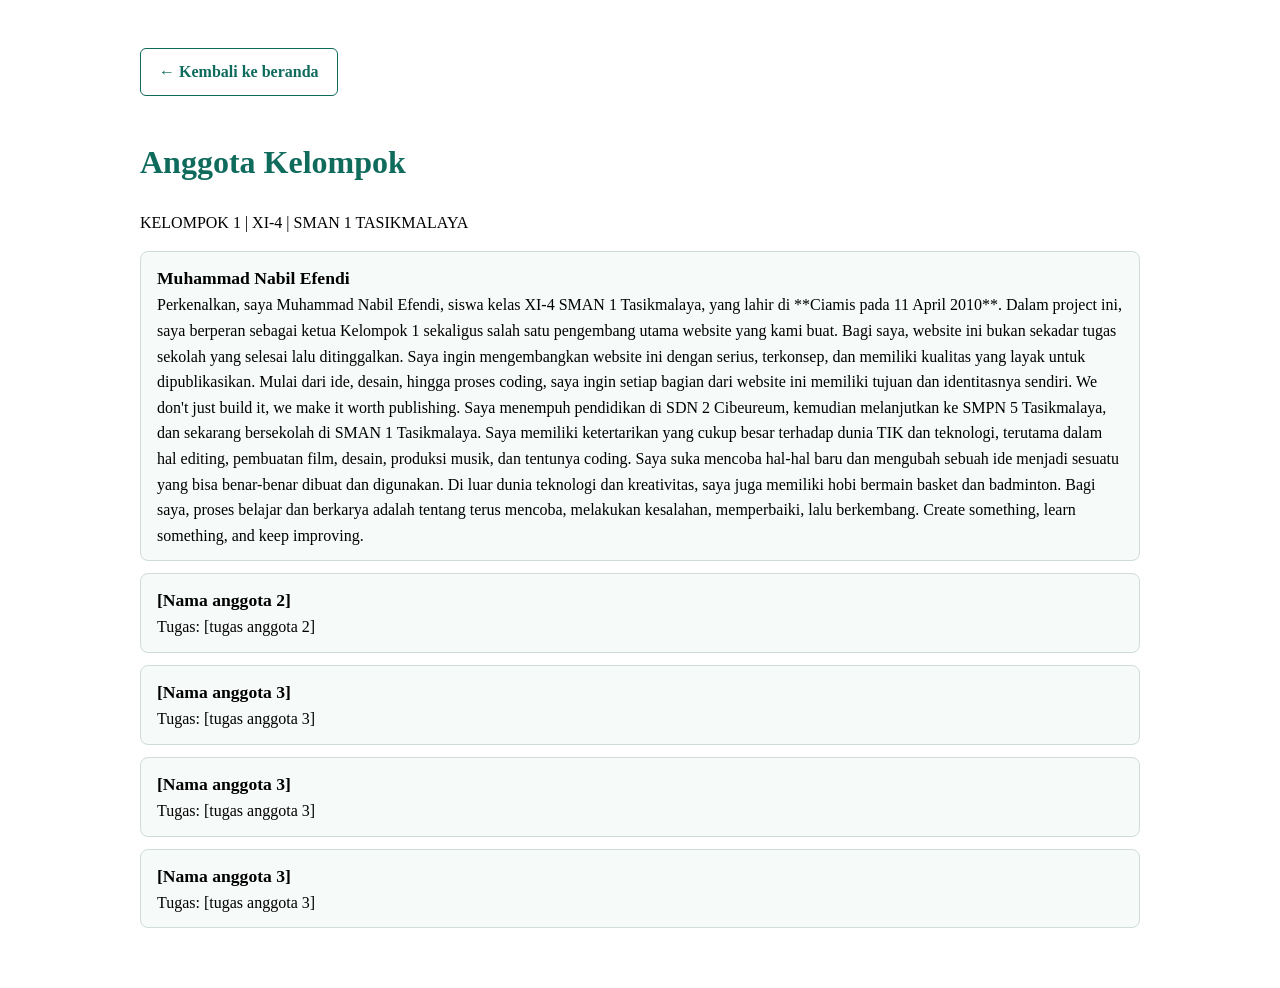
==== anggota.html @ 8e1ae4b0 "Update anggota.html" ====
<!DOCTYPE html>
<html lang="id">
<head>
  <meta charset="UTF-8">
  <meta name="viewport" content="width=device-width, initial-scale=1">
  <title>Anggota | NUMÉXA</title>
  <style>
    body { font-family: Georgia, serif; max-width: 640px; margin: 40px auto; padding: 0 16px; line-height: 1.6; }
    .anggota { border: 1px solid #ccc; border-radius: 8px; padding: 12px 16px; margin-bottom: 12px; }
    .anggota b { font-size: 1.1rem; }
    .navbar {
      display: flex;
      justify-content: space-between;
      align-items: center;
      flex-wrap: wrap;
      gap: 8px;
      padding-bottom: 12px;
      margin-bottom: 24px;
      border-bottom: 1px solid #ccc;
      text-align: left;
    }
    .navbar .merek { font-weight: bold; font-size: 1.2rem; text-decoration: none; color: #0f6b5c; }
    .navbar .menu { display: flex; gap: 8px; flex-wrap: wrap; }
    .navbar .menu a {
      padding: 8px 14px;
      border: 1px solid #0f6b5c;
      border-radius: 6px;
      color: #0f6b5c;
      text-decoration: none;
    }
    .navbar .menu a.aktif { background: #0f6b5c; color: white; }
  </style>
  <link rel="stylesheet" href="style.css">
</head>
<body>
  <a class="kembali" href="index.html">← Kembali ke beranda</a>
  <h1>Anggota Kelompok</h1>
  <p>KELOMPOK 1 | XI-4 | SMAN 1 TASIKMALAYA</p>

  <div class="anggota">
    <b>Muhammad Nabil Efendi</b><br>
    Perkenalkan, saya Muhammad Nabil Efendi, siswa kelas XI-4 SMAN 1 Tasikmalaya, 
    yang lahir di **Ciamis pada 11 April 2010**. Dalam project ini, saya berperan 
    sebagai ketua Kelompok 1 sekaligus salah satu pengembang utama website yang 
    kami buat. Bagi saya, website ini bukan sekadar tugas sekolah yang selesai lalu 
    ditinggalkan. Saya ingin mengembangkan website ini dengan serius, terkonsep, 
    dan memiliki kualitas yang layak untuk dipublikasikan. Mulai dari ide, desain, 
    hingga proses coding, saya ingin setiap bagian dari website ini memiliki tujuan 
    dan identitasnya sendiri. We don't just build it, we make it worth publishing.
    Saya menempuh pendidikan di SDN 2 Cibeureum, kemudian melanjutkan ke 
    SMPN 5 Tasikmalaya, dan sekarang bersekolah di SMAN 1 Tasikmalaya. Saya memiliki 
    ketertarikan yang cukup besar terhadap dunia TIK dan teknologi, terutama dalam hal 
    editing, pembuatan film, desain, produksi musik, dan tentunya coding. Saya suka 
    mencoba hal-hal baru dan mengubah sebuah ide menjadi sesuatu yang bisa benar-benar 
    dibuat dan digunakan. Di luar dunia teknologi dan kreativitas, saya juga memiliki 
    hobi bermain basket dan badminton. Bagi saya, proses belajar dan berkarya adalah 
    tentang terus mencoba, melakukan kesalahan, memperbaiki, lalu berkembang. 
    Create something, learn something, and keep improving.

  </div>
  <div class="anggota">
    <b>[Nama anggota 2]</b><br>
    Tugas: [tugas anggota 2]
  </div>
  <div class="anggota">
    <b>[Nama anggota 3]</b><br>
    Tugas: [tugas anggota 3]
  </div>
   <div class="anggota">
    <b>[Nama anggota 3]</b><br>
    Tugas: [tugas anggota 3]
  </div>
   <div class="anggota">
    <b>[Nama anggota 3]</b><br>
    Tugas: [tugas anggota 3]
  </div>
</body>
</html>
---- style.css ----
:root {
  --utama: #0f6b5c;
  --latar: #eef3f1;
  --kartu: #ffffff;
  --garis: #cfdcd8;
  --lembut: #e3efeb;
}

html { background: var(--latar); }

body {
  background: var(--kartu);
  margin: 24px auto;
  padding: 24px 20px;
  border-radius: 12px;
  box-shadow: 0 2px 12px rgba(0, 0, 0, 0.08);
}

h1, h2 { color: var(--utama); }

/* Navbar */
.navbar .menu a:hover { background: var(--lembut); }
.navbar .menu a.aktif:hover { background: var(--utama); }

/* Form */
input, select {
  border: 1px solid var(--garis);
  border-radius: 6px;
}
input:focus, select:focus, button:focus, a:focus {
  outline: 3px solid var(--utama);
  outline-offset: 1px;
}

/* Tombol */
button, .tombol { transition: opacity 0.2s; }
button:hover, .tombol:hover { opacity: 0.85; }

/* Tabel */
table { border-radius: 8px; overflow: hidden; }
th, td { border-color: var(--garis); }
th { background: var(--lembut); color: var(--utama); }
tbody tr:nth-child(even) { background: #f6faf8; }

/* Kartu anggota */
.anggota { background: #f6faf8; border-color: var(--garis); }

/* Layar HP */
@media (max-width: 480px) {
  body { margin: 0; border-radius: 0; box-shadow: none; }
  h1 { font-size: 1.8rem; }
}
/* Layar besar (laptop/desktop) */
@media (min-width: 900px) {
  html { background: var(--kartu); }
  body {
    max-width: 1000px;
    box-shadow: none;
    border-radius: 0;
    padding: 24px 40px;
  }
  .navbar .menu a { padding: 10px 18px; }
}
/* Layar sangat besar */
@media (min-width: 1300px) {
  body { max-width: 1100px; }
}
/* Tombol kembali */
.kembali {
  display: inline-block;
  margin-bottom: 20px;
  padding: 10px 18px;
  border: 1px solid var(--utama);
  border-radius: 6px;
  color: var(--utama);
  text-decoration: none;
  font-weight: bold;
  transition: background 0.2s, color 0.2s;
}
.kembali:hover {
  background: var(--utama);
  color: white;
}
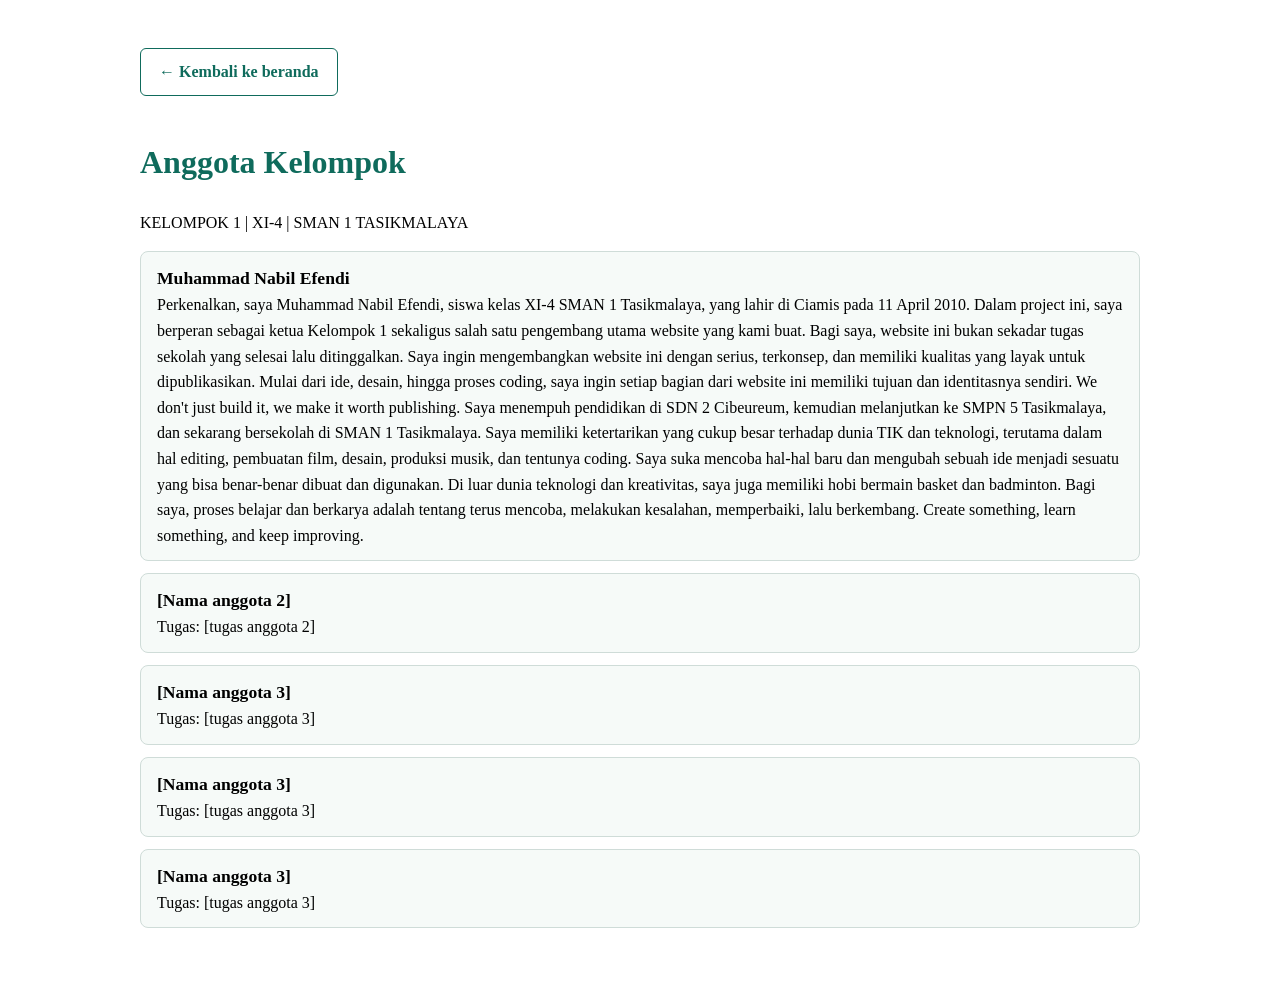
==== commit bfcefe65: "Update anggota.html" ====
--- a/anggota.html
+++ b/anggota.html
@@ -40,7 +40,7 @@
   <div class="anggota">
     <b>Muhammad Nabil Efendi</b><br>
     Perkenalkan, saya Muhammad Nabil Efendi, siswa kelas XI-4 SMAN 1 Tasikmalaya, 
-    yang lahir di **Ciamis pada 11 April 2010**. Dalam project ini, saya berperan 
+    yang lahir di Ciamis pada 11 April 2010. Dalam project ini, saya berperan 
     sebagai ketua Kelompok 1 sekaligus salah satu pengembang utama website yang 
     kami buat. Bagi saya, website ini bukan sekadar tugas sekolah yang selesai lalu 
     ditinggalkan. Saya ingin mengembangkan website ini dengan serius, terkonsep, 
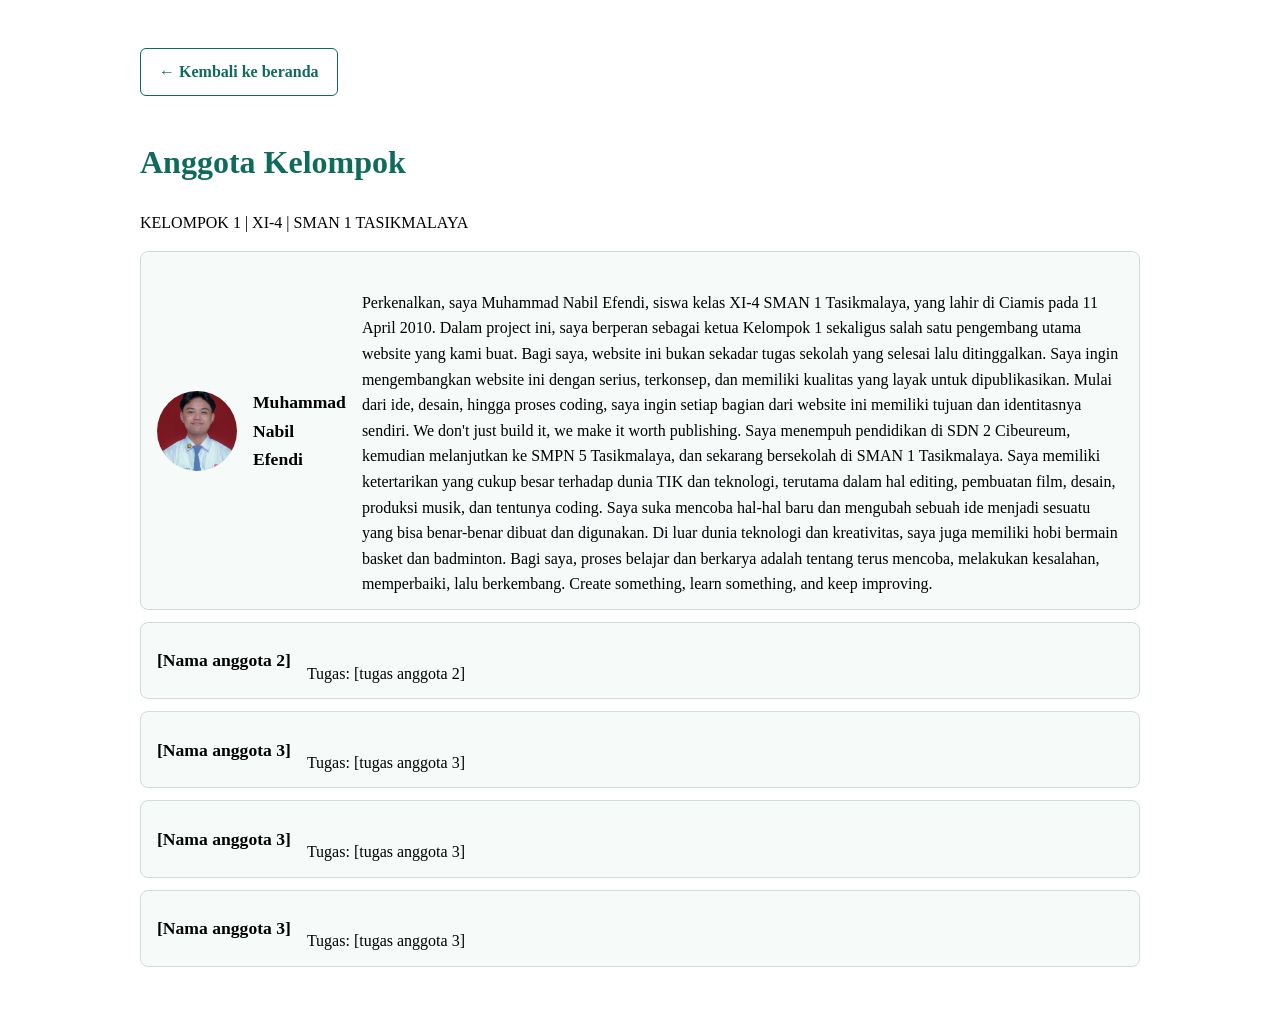
==== commit c18c1a91: "Update anggota.html" ====
--- a/anggota.html
+++ b/anggota.html
@@ -38,6 +38,7 @@
   <p>KELOMPOK 1 | XI-4 | SMAN 1 TASIKMALAYA</p>
 
   <div class="anggota">
+    <img class="foto" src="nabil.jpg" alt="Foto Nabil">
     <b>Muhammad Nabil Efendi</b><br>
     Perkenalkan, saya Muhammad Nabil Efendi, siswa kelas XI-4 SMAN 1 Tasikmalaya, 
     yang lahir di Ciamis pada 11 April 2010. Dalam project ini, saya berperan 
@@ -56,7 +57,6 @@
     hobi bermain basket dan badminton. Bagi saya, proses belajar dan berkarya adalah 
     tentang terus mencoba, melakukan kesalahan, memperbaiki, lalu berkembang. 
     Create something, learn something, and keep improving.
-
   </div>
   <div class="anggota">
     <b>[Nama anggota 2]</b><br>
--- a/style.css
+++ b/style.css
@@ -81,3 +81,12 @@
   background: var(--utama);
   color: white;
 }
+/* Kartu anggota dengan foto */
+.anggota { display: flex; align-items: center; gap: 16px; }
+.anggota .foto {
+  width: 80px;
+  height: 80px;
+  border-radius: 50%;
+  object-fit: cover;
+  flex-shrink: 0;
+}
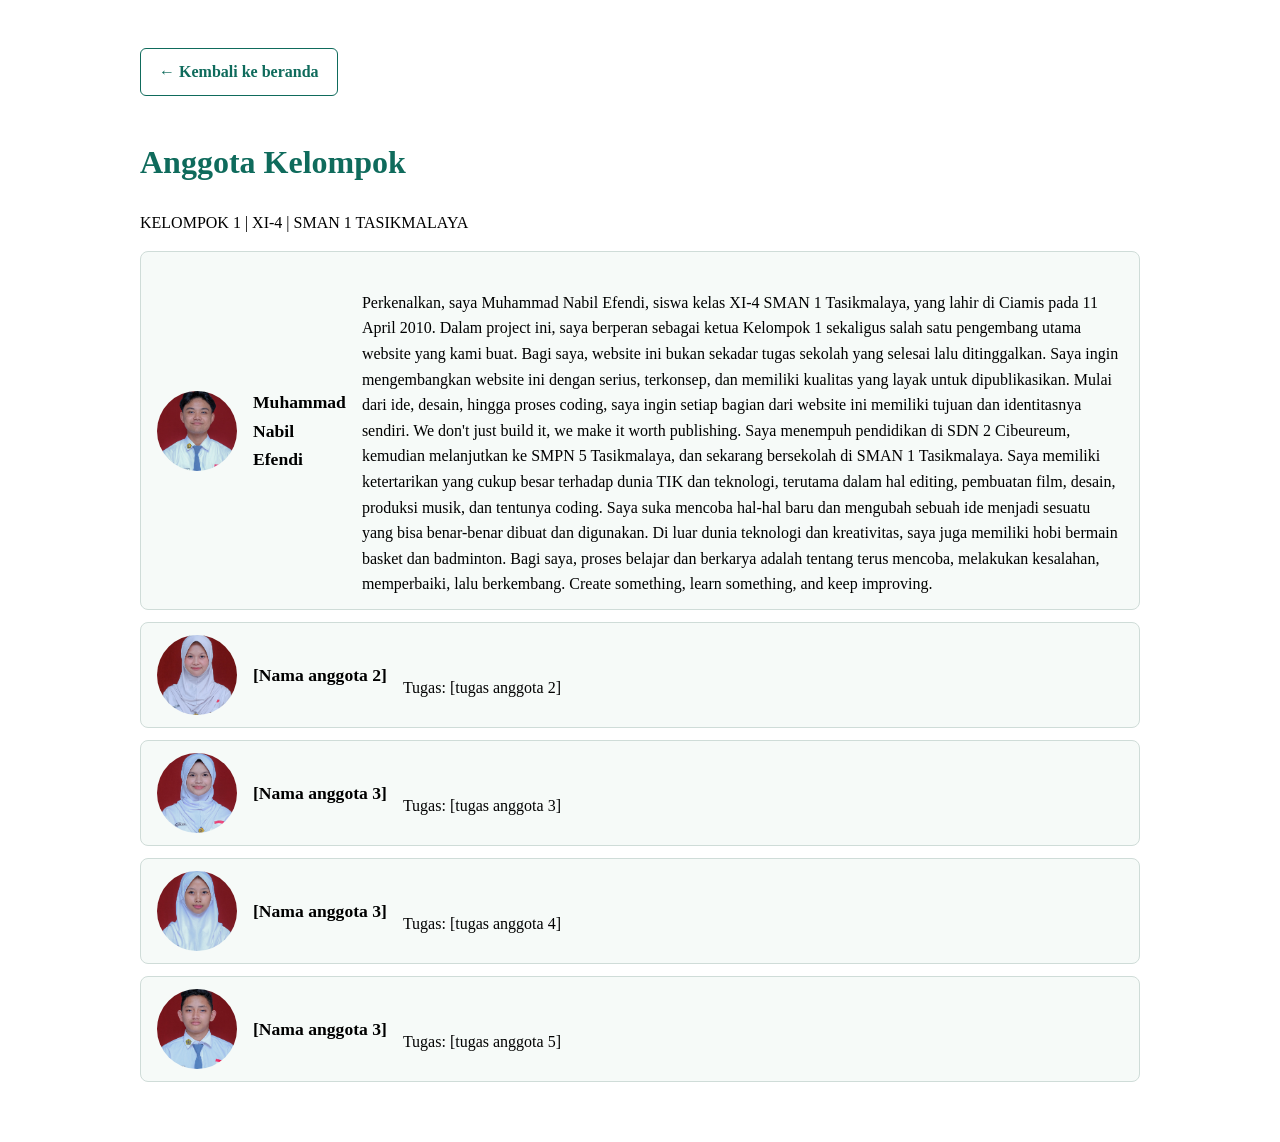
==== commit 2a833bd1: "Update anggota.html" ====
--- a/anggota.html
+++ b/anggota.html
@@ -59,20 +59,24 @@
     Create something, learn something, and keep improving.
   </div>
   <div class="anggota">
+    <img class="foto" src="cintaku.jpg" alt="Foto Cintaku">
     <b>[Nama anggota 2]</b><br>
     Tugas: [tugas anggota 2]
   </div>
   <div class="anggota">
+    <img class="foto" src="salwa.jpg" alt="Foto Salwa">
     <b>[Nama anggota 3]</b><br>
     Tugas: [tugas anggota 3]
   </div>
    <div class="anggota">
+     <img class="foto" src="wanda.jpg" alt="Foto Wanda">
     <b>[Nama anggota 3]</b><br>
-    Tugas: [tugas anggota 3]
+    Tugas: [tugas anggota 4]
   </div>
    <div class="anggota">
+     <img class="foto" src="bagas.jpg" alt="Foto Bagas">
     <b>[Nama anggota 3]</b><br>
-    Tugas: [tugas anggota 3]
+    Tugas: [tugas anggota 5]
   </div>
 </body>
 </html>
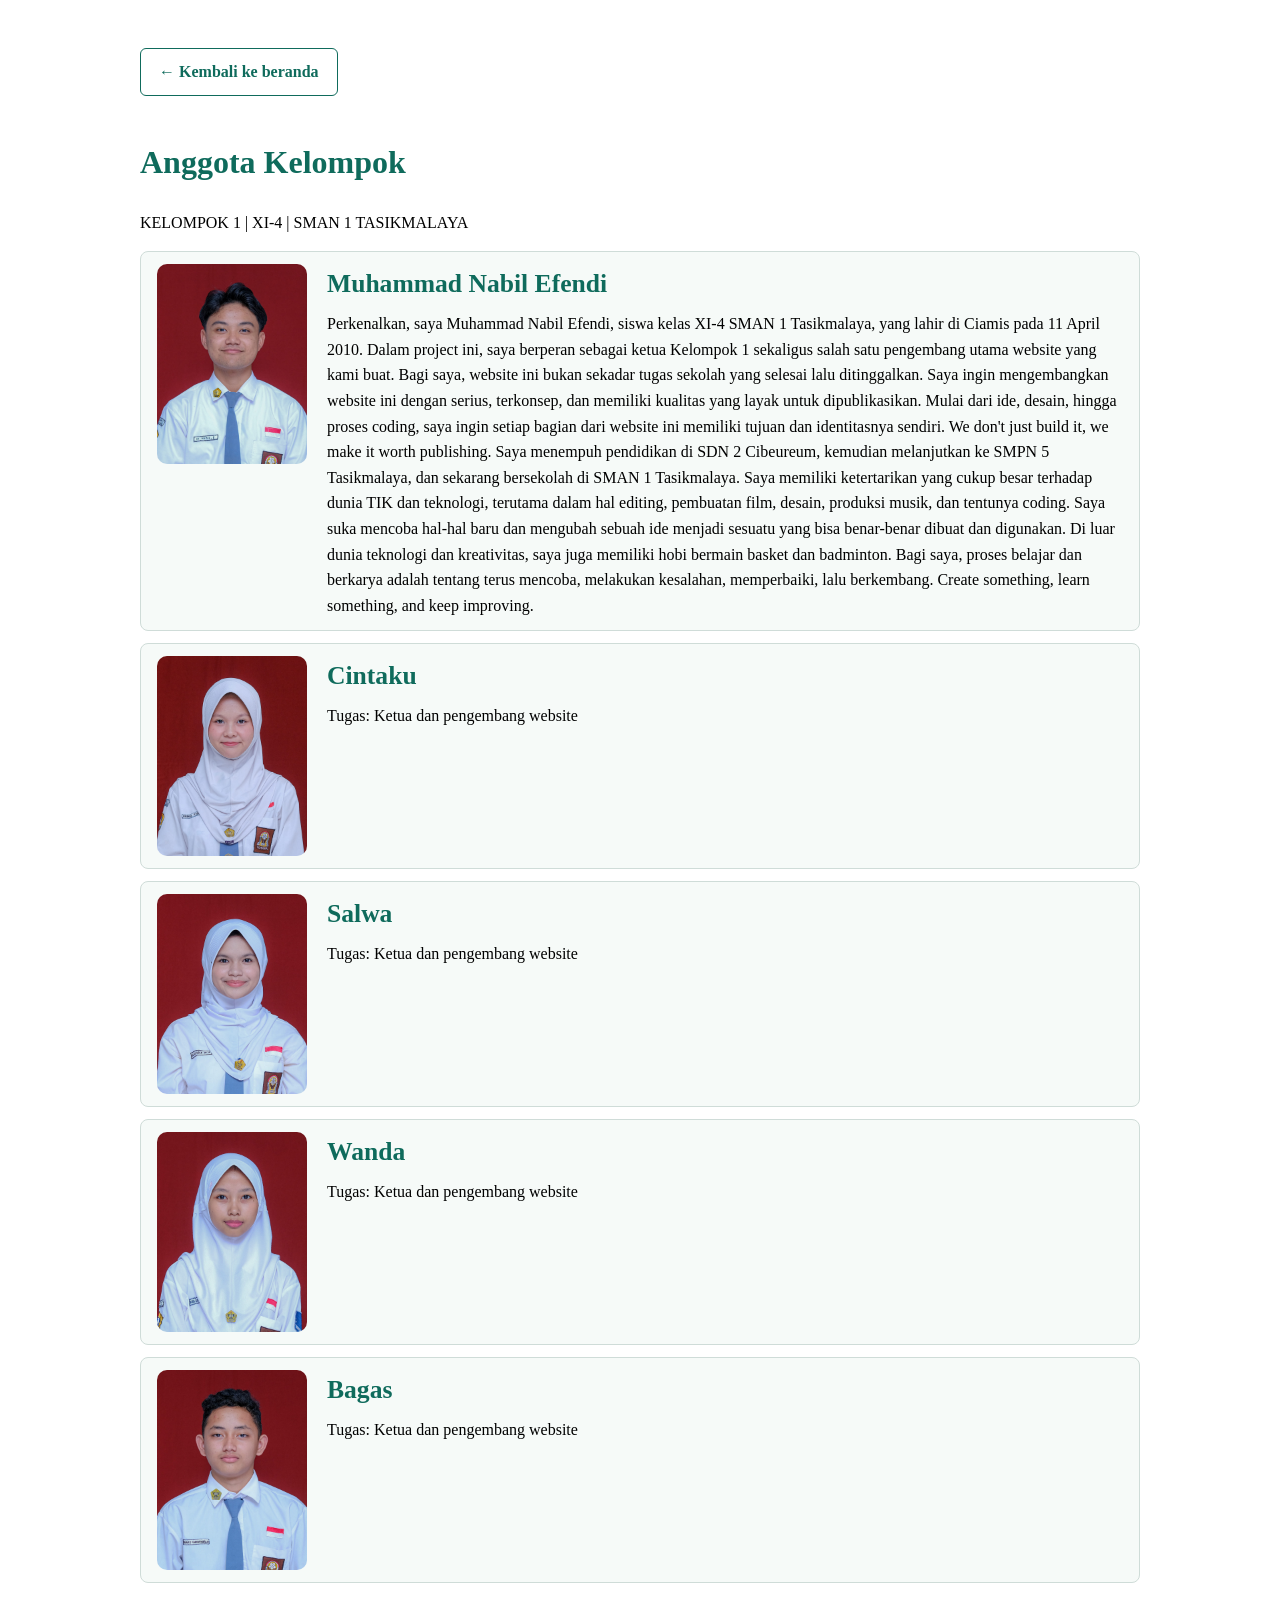
==== commit 221038d7: "Update anggota.html" ====
--- a/anggota.html
+++ b/anggota.html
@@ -37,9 +37,11 @@
   <h1>Anggota Kelompok</h1>
   <p>KELOMPOK 1 | XI-4 | SMAN 1 TASIKMALAYA</p>
 
-  <div class="anggota">
+    <div class="anggota">
     <img class="foto" src="nabil.jpg" alt="Foto Nabil">
-    <b>Muhammad Nabil Efendi</b><br>
+    <div class="info">
+      <h3 class="nama">Muhammad Nabil Efendi</h3>
+      <p class="tugas"> 
     Perkenalkan, saya Muhammad Nabil Efendi, siswa kelas XI-4 SMAN 1 Tasikmalaya, 
     yang lahir di Ciamis pada 11 April 2010. Dalam project ini, saya berperan 
     sebagai ketua Kelompok 1 sekaligus salah satu pengembang utama website yang 
@@ -56,27 +58,36 @@
     dibuat dan digunakan. Di luar dunia teknologi dan kreativitas, saya juga memiliki 
     hobi bermain basket dan badminton. Bagi saya, proses belajar dan berkarya adalah 
     tentang terus mencoba, melakukan kesalahan, memperbaiki, lalu berkembang. 
-    Create something, learn something, and keep improving.
+    Create something, learn something, and keep improving.</p>
+    </div>
   </div>
-  <div class="anggota">
+    <div class="anggota">
     <img class="foto" src="cintaku.jpg" alt="Foto Cintaku">
-    <b>[Nama anggota 2]</b><br>
-    Tugas: [tugas anggota 2]
+    <div class="info">
+      <h3 class="nama">Cintaku</h3>
+      <p class="tugas">Tugas: Ketua dan pengembang website</p>
+    </div>
   </div>
-  <div class="anggota">
+    <div class="anggota">
     <img class="foto" src="salwa.jpg" alt="Foto Salwa">
-    <b>[Nama anggota 3]</b><br>
-    Tugas: [tugas anggota 3]
+    <div class="info">
+      <h3 class="nama">Salwa</h3>
+      <p class="tugas">Tugas: Ketua dan pengembang website</p>
+    </div>
   </div>
-   <div class="anggota">
-     <img class="foto" src="wanda.jpg" alt="Foto Wanda">
-    <b>[Nama anggota 3]</b><br>
-    Tugas: [tugas anggota 4]
+     <div class="anggota">
+    <img class="foto" src="wanda.jpg" alt="Foto Wanda">
+    <div class="info">
+      <h3 class="nama">Wanda</h3>
+      <p class="tugas">Tugas: Ketua dan pengembang website</p>
+    </div>
   </div>
-   <div class="anggota">
-     <img class="foto" src="bagas.jpg" alt="Foto Bagas">
-    <b>[Nama anggota 3]</b><br>
-    Tugas: [tugas anggota 5]
+    <div class="anggota">
+    <img class="foto" src="bagas.jpg" alt="Foto Bagas">
+    <div class="info">
+      <h3 class="nama">Bagas</h3>
+      <p class="tugas">Tugas: Ketua dan pengembang website</p>
+    </div>
   </div>
 </body>
 </html>
--- a/style.css
+++ b/style.css
@@ -81,12 +81,27 @@
   background: var(--utama);
   color: white;
 }
-/* Kartu anggota dengan foto */
-.anggota { display: flex; align-items: center; gap: 16px; }
+/* Kartu anggota dengan foto (3:4) */
+.anggota {
+  display: flex;
+  align-items: flex-start;
+  gap: 20px;
+}
 .anggota .foto {
-  width: 80px;
-  height: 80px;
-  border-radius: 50%;
+  width: 150px;
+  aspect-ratio: 3 / 4;
   object-fit: cover;
+  border-radius: 10px;
   flex-shrink: 0;
 }
+.anggota .nama {
+  margin: 0 0 6px;
+  font-size: 1.6rem;
+  color: var(--utama);
+}
+.anggota .tugas { margin: 0; }
+
+@media (max-width: 480px) {
+  .anggota .foto { width: 105px; }
+  .anggota .nama { font-size: 1.3rem; }
+}
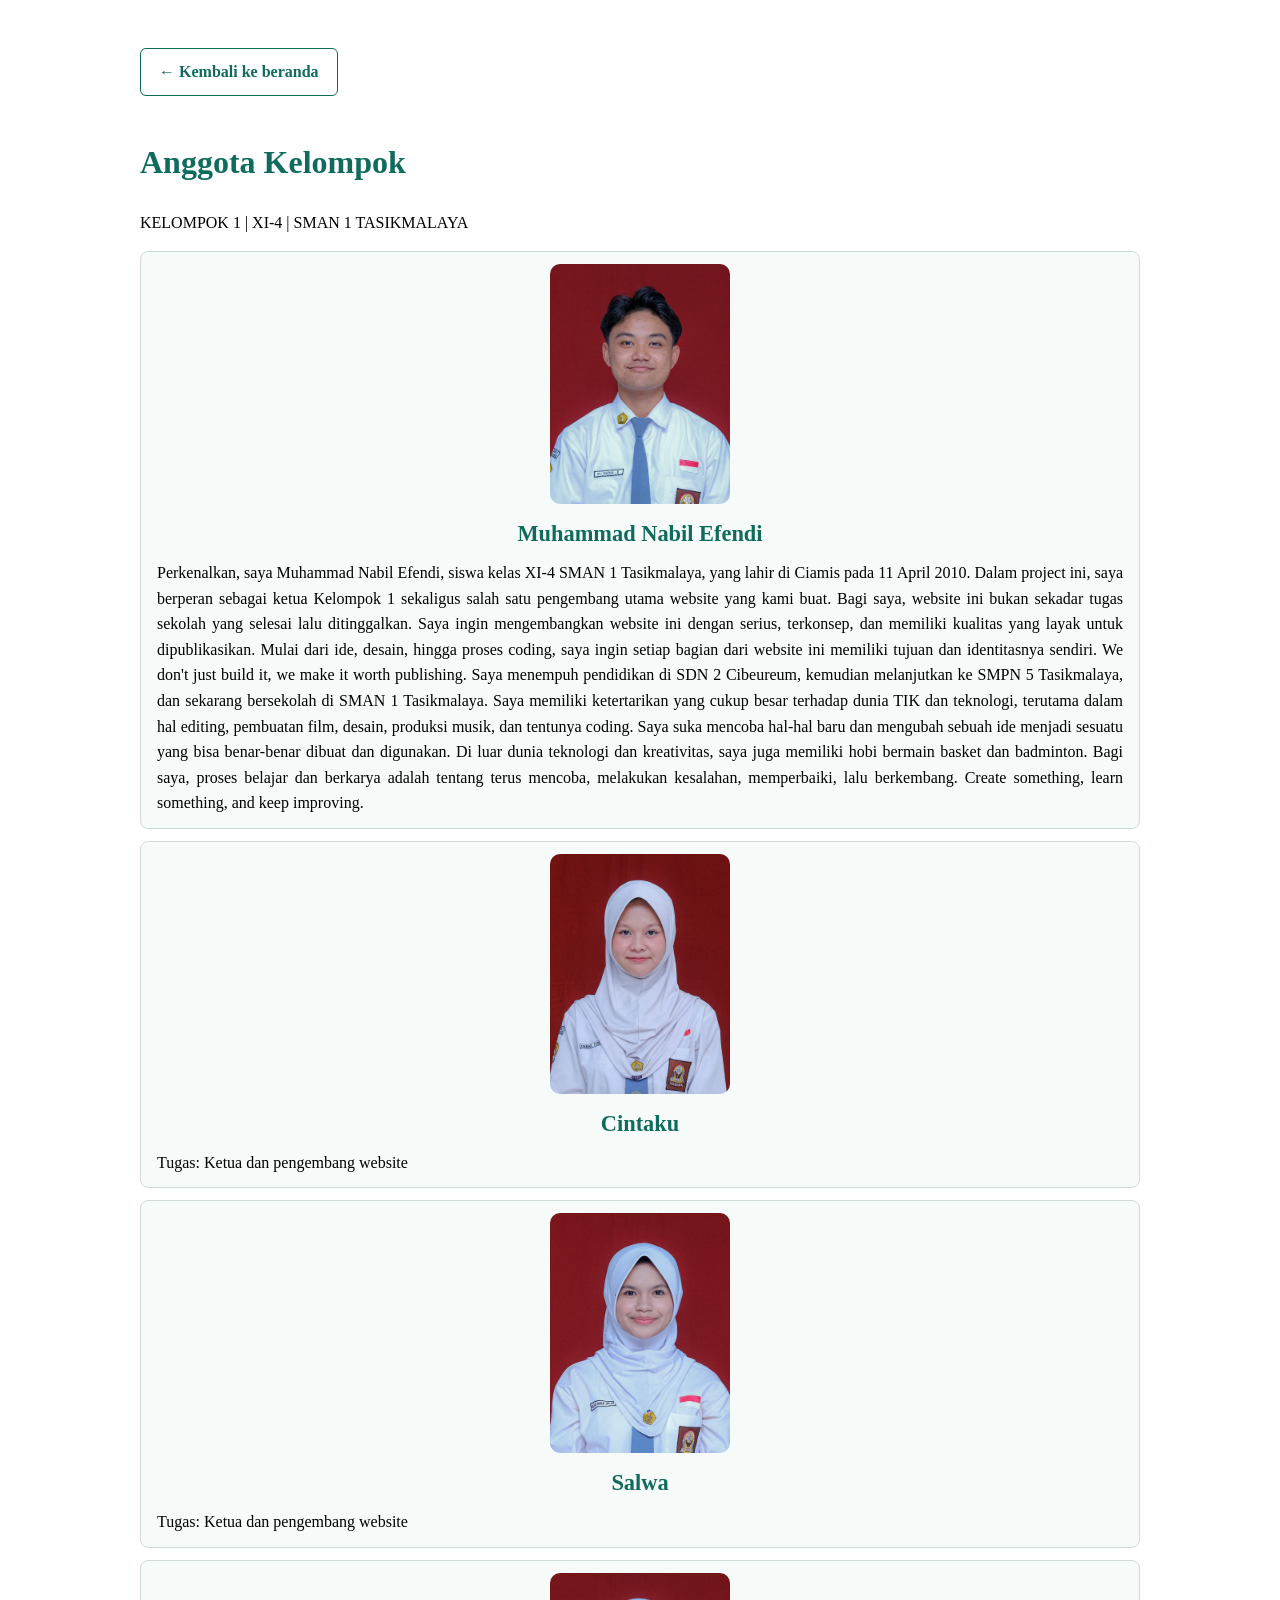
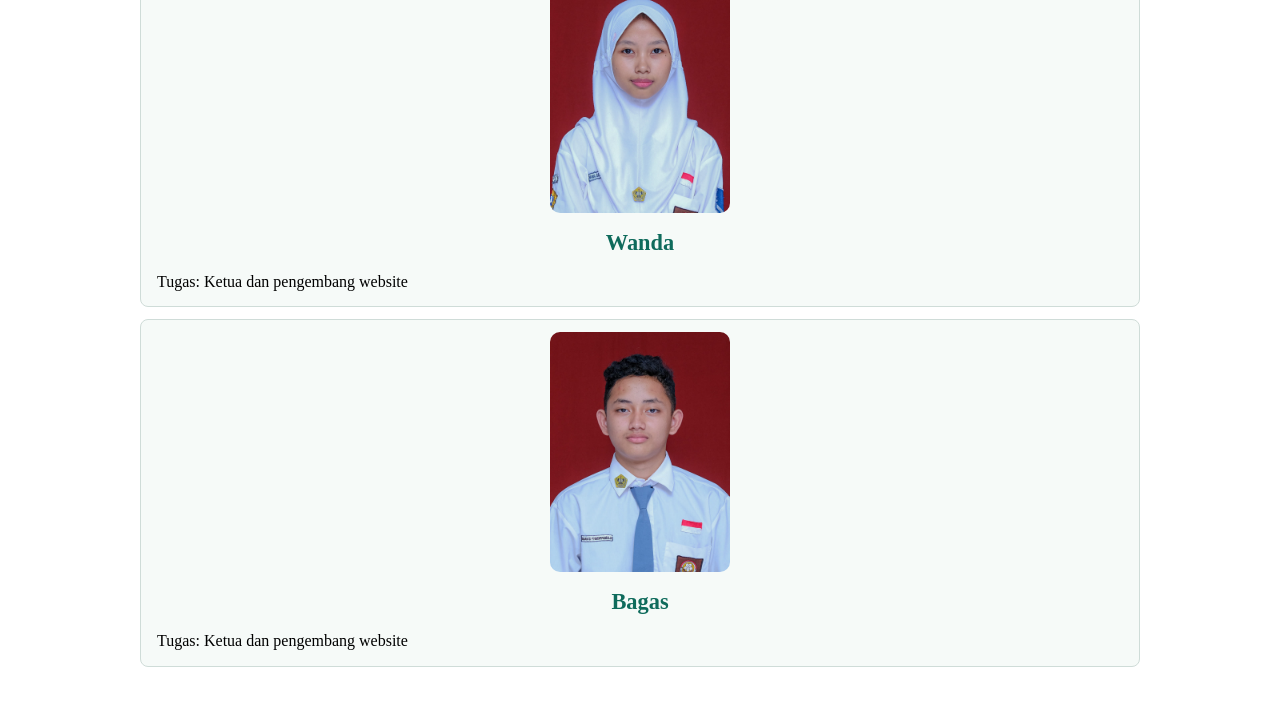
==== commit 1dac2694: "Add files via upload" ====
--- a/anggota.html
+++ b/anggota.html
@@ -31,6 +31,57 @@
     .navbar .menu a.aktif { background: #0f6b5c; color: white; }
   </style>
   <link rel="stylesheet" href="style.css">
+  <style>
+    /* Layout profil: foto di atas, nama dan penjelasan di bawahnya */
+    .anggota {
+      display: flex;
+      flex-direction: column;
+      align-items: center;
+      gap: 12px;
+    }
+
+    .anggota .foto {
+      display: block;
+      width: 180px;
+      max-width: 100%;
+      height: auto;
+      aspect-ratio: 3 / 4;
+      object-fit: cover;
+      border-radius: 10px;
+      flex-shrink: 0;
+    }
+
+    .anggota .info {
+      width: 100%;
+    }
+
+    .anggota .nama {
+      margin: 0 0 8px;
+      text-align: center;
+      font-size: 1.4rem;
+      color: var(--utama, #0f6b5c);
+    }
+
+    .anggota .tugas {
+      margin: 0;
+      text-align: justify;
+    }
+
+    @media (max-width: 480px) {
+      .anggota {
+        padding: 14px;
+        gap: 10px;
+      }
+
+      .anggota .foto {
+        width: 150px;
+      }
+
+      .anggota .nama {
+        font-size: 1.2rem;
+      }
+    }
+  </style>
 </head>
 <body>
   <a class="kembali" href="index.html">← Kembali ke beranda</a>
--- a/style.css
+++ b/style.css
@@ -88,7 +88,7 @@
   gap: 20px;
 }
 .anggota .foto {
-  width: 150px;
+  width: 300px;
   aspect-ratio: 3 / 4;
   object-fit: cover;
   border-radius: 10px;
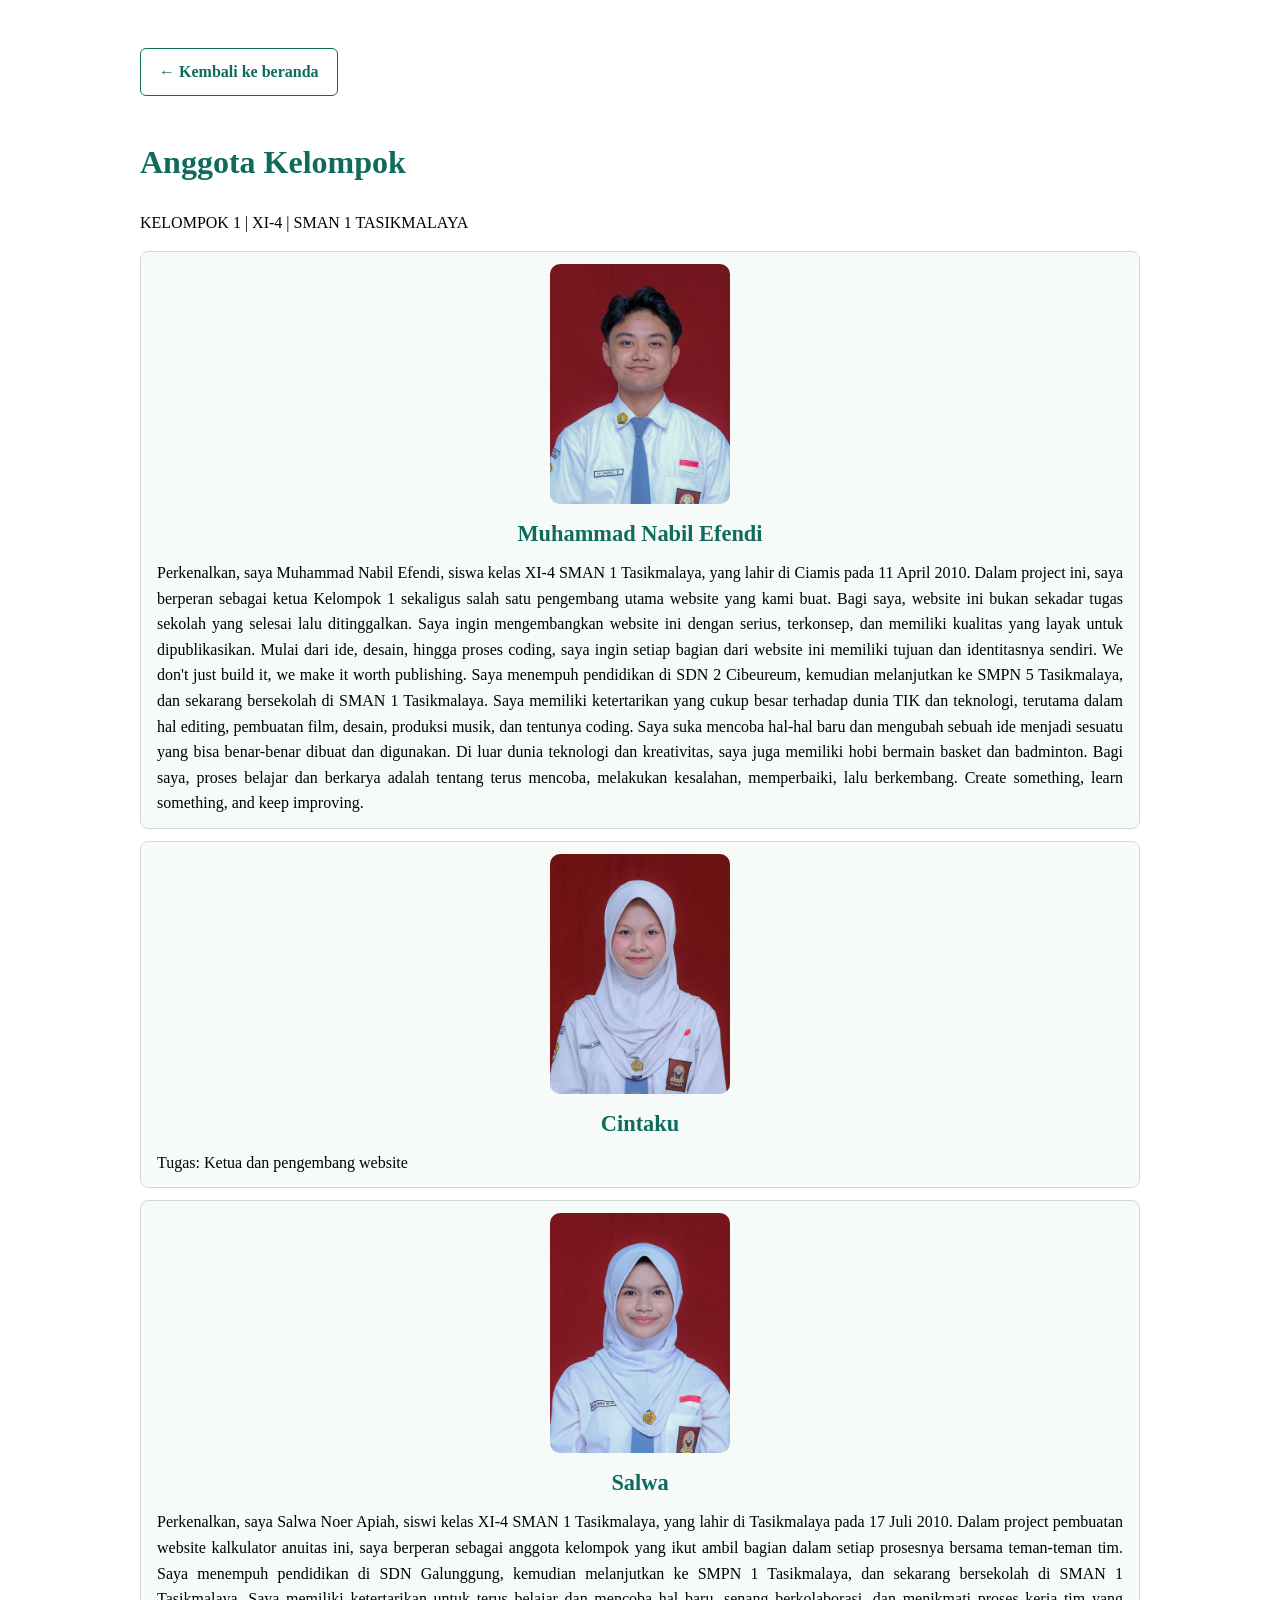
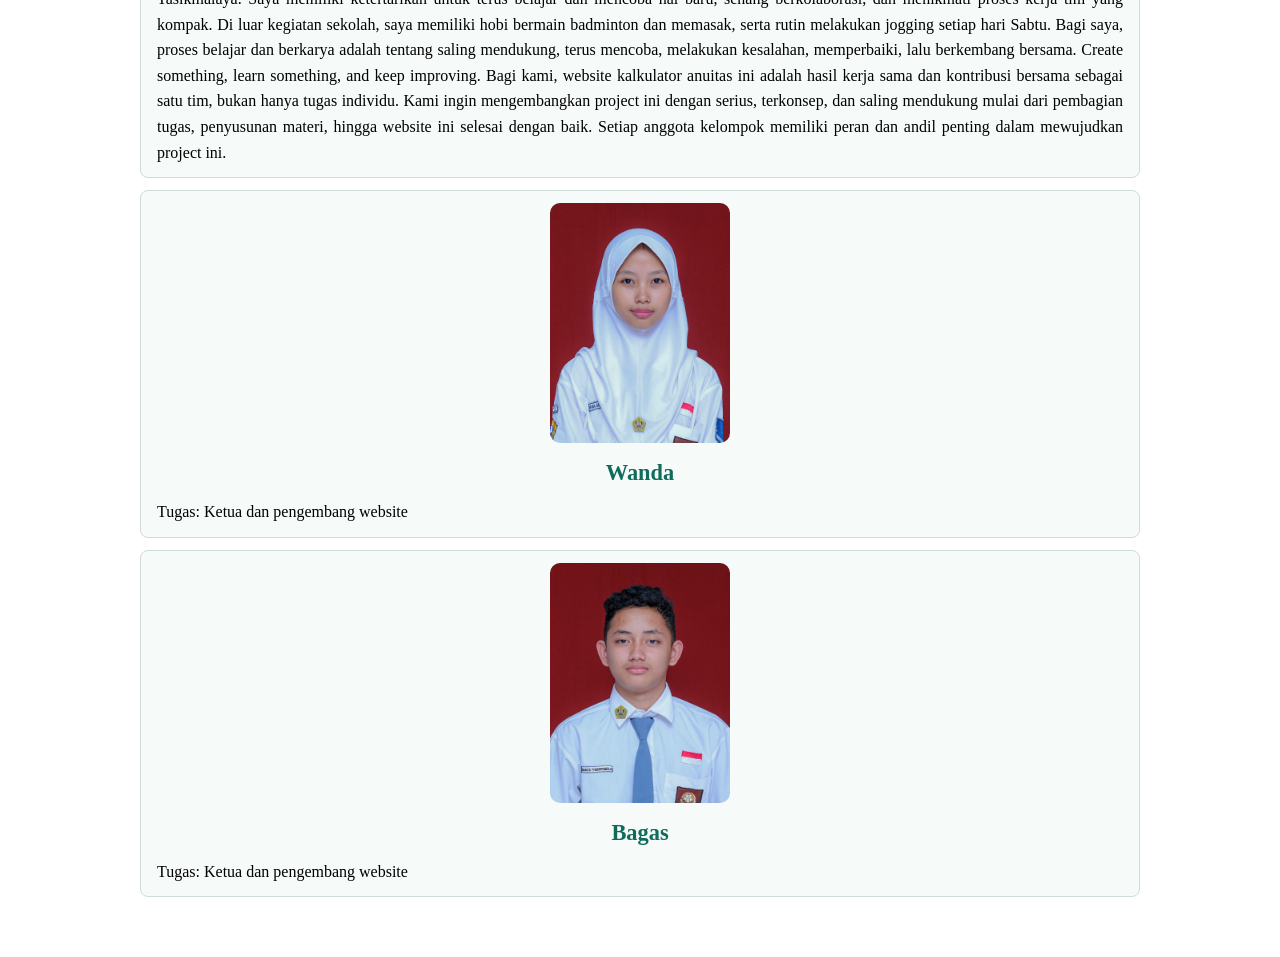
==== commit bc42ae2c: "Update anggota.html" ====
--- a/anggota.html
+++ b/anggota.html
@@ -123,7 +123,13 @@
     <img class="foto" src="salwa.jpg" alt="Foto Salwa">
     <div class="info">
       <h3 class="nama">Salwa</h3>
-      <p class="tugas">Tugas: Ketua dan pengembang website</p>
+      <p class="tugas">Perkenalkan, saya Salwa Noer Apiah, siswi kelas XI-4 SMAN 1 Tasikmalaya, yang lahir di Tasikmalaya pada 17 Juli 2010. Dalam project pembuatan website kalkulator anuitas ini, saya berperan sebagai anggota kelompok yang ikut ambil bagian dalam setiap prosesnya bersama teman-teman tim.
+
+Saya menempuh pendidikan di SDN Galunggung, kemudian melanjutkan ke SMPN 1 Tasikmalaya, dan sekarang bersekolah di SMAN 1 Tasikmalaya. Saya memiliki ketertarikan untuk terus belajar dan mencoba hal baru, senang berkolaborasi, dan menikmati proses kerja tim yang kompak. 
+
+Di luar kegiatan sekolah, saya memiliki hobi bermain badminton dan memasak, serta rutin melakukan jogging setiap hari Sabtu. Bagi saya, proses belajar dan berkarya adalah tentang saling mendukung, terus mencoba, melakukan kesalahan, memperbaiki, lalu berkembang bersama. Create something, learn something, and keep improving.
+
+Bagi kami, website kalkulator anuitas ini adalah hasil kerja sama dan kontribusi bersama sebagai satu tim, bukan hanya tugas individu. Kami ingin mengembangkan project ini dengan serius, terkonsep, dan saling mendukung mulai dari pembagian tugas, penyusunan materi, hingga website ini selesai dengan baik. Setiap anggota kelompok memiliki peran dan andil penting dalam mewujudkan project ini.</p>
     </div>
   </div>
      <div class="anggota">
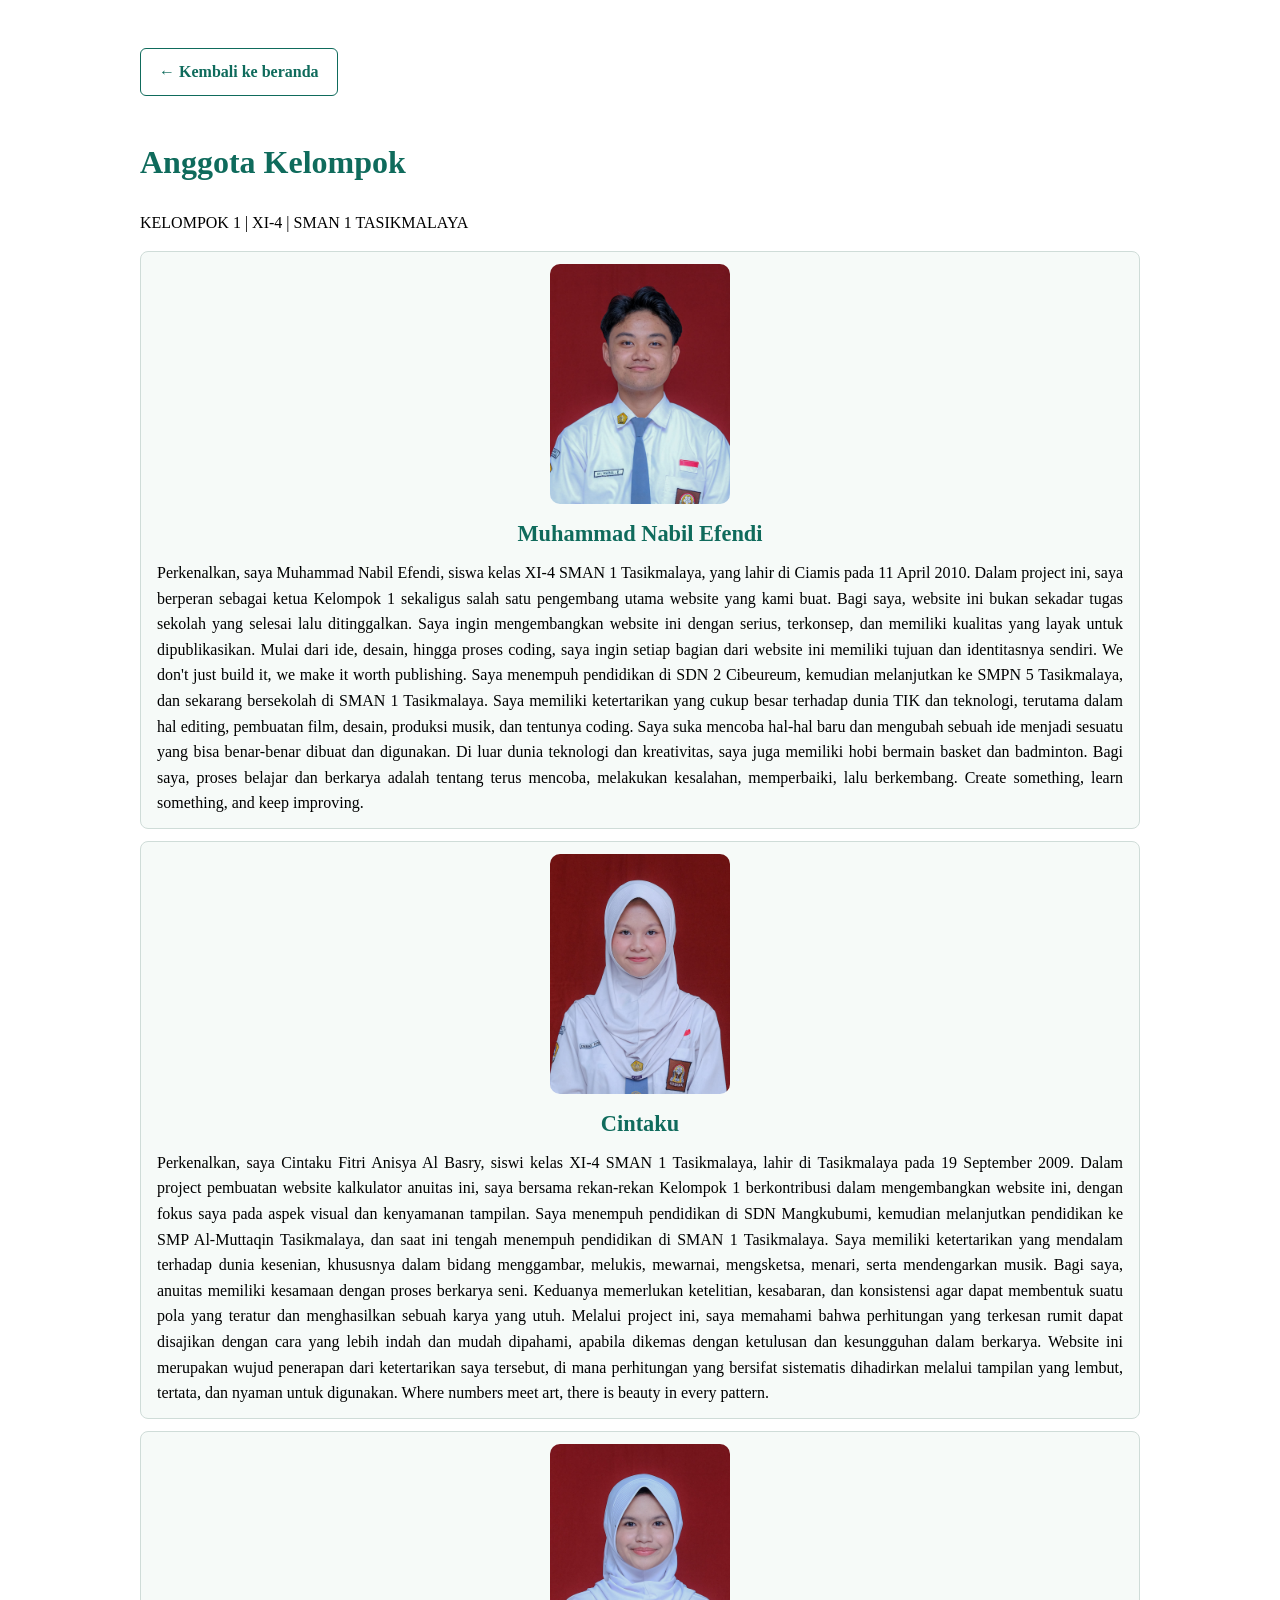
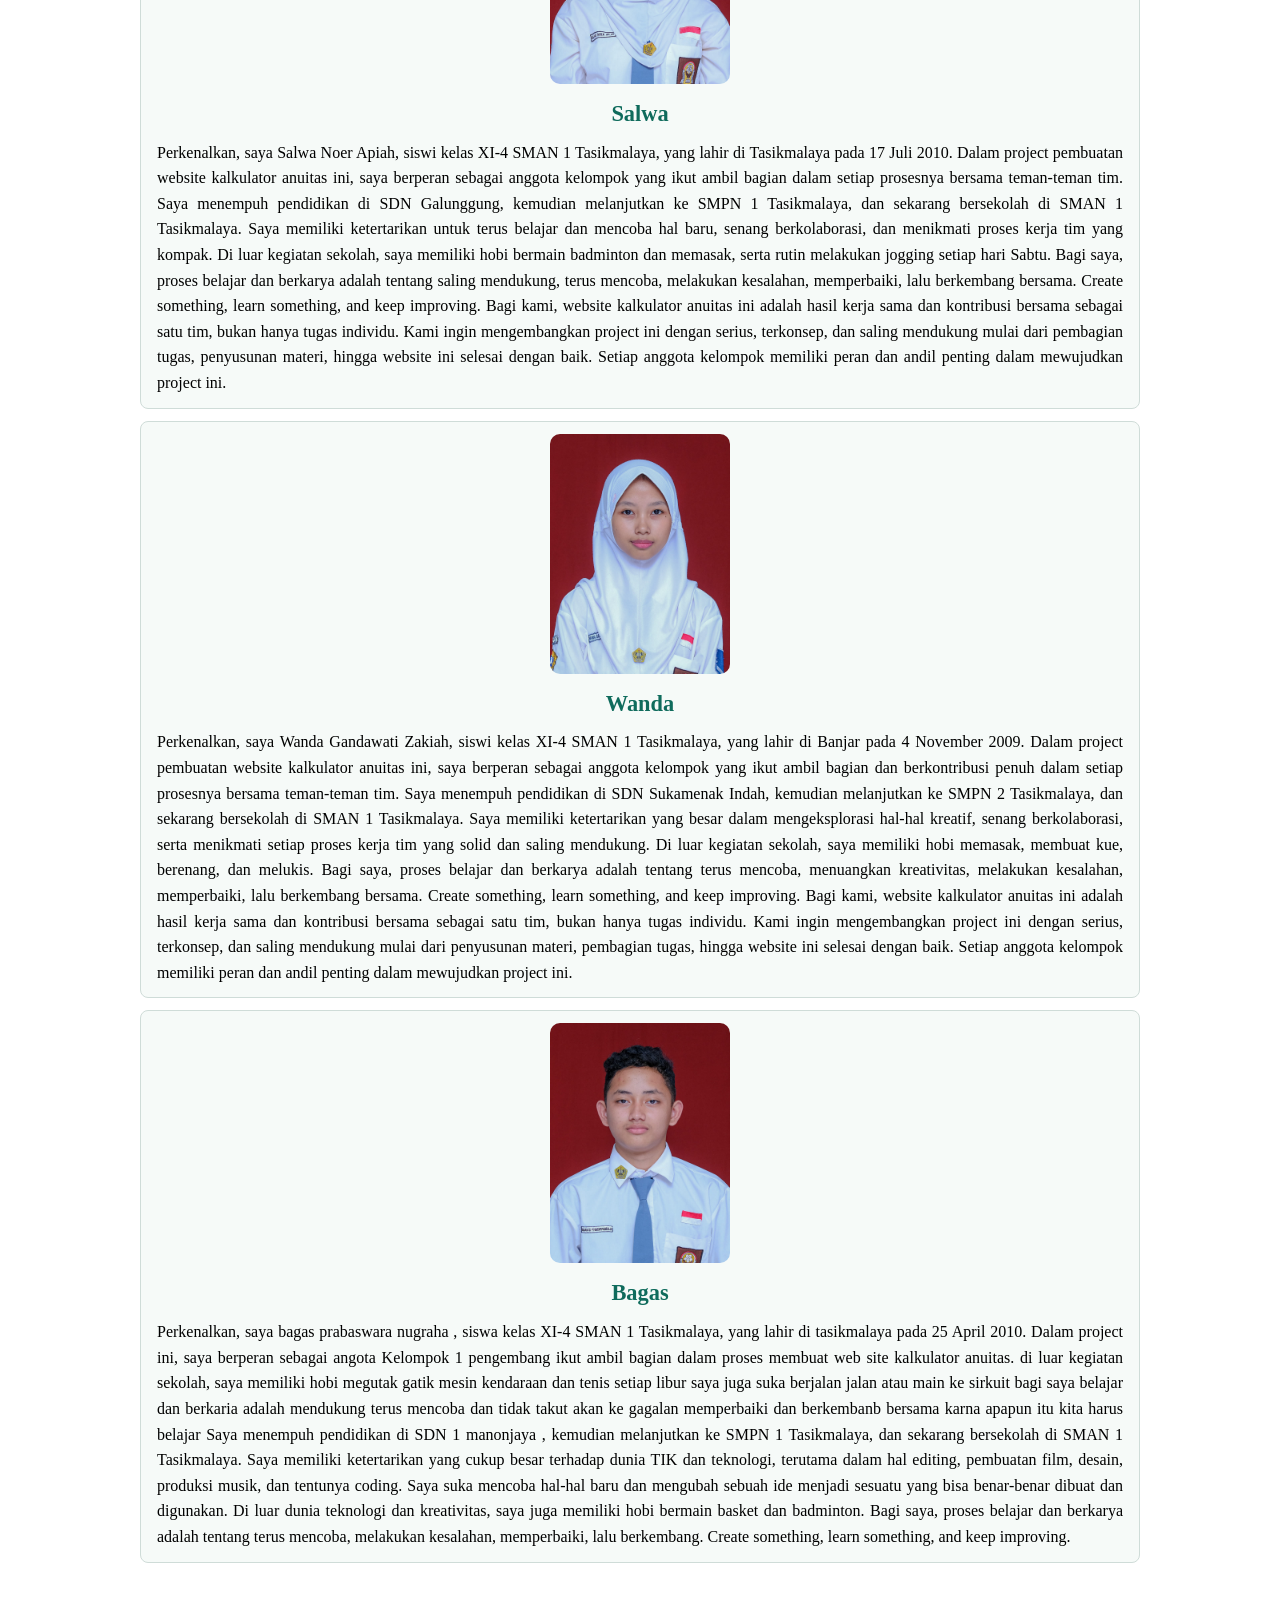
==== commit 249b5995: "Update anggota.html" ====
--- a/anggota.html
+++ b/anggota.html
@@ -116,7 +116,13 @@
     <img class="foto" src="cintaku.jpg" alt="Foto Cintaku">
     <div class="info">
       <h3 class="nama">Cintaku</h3>
-      <p class="tugas">Tugas: Ketua dan pengembang website</p>
+      <p class="tugas">Perkenalkan, saya Cintaku Fitri Anisya Al Basry, siswi kelas XI-4 SMAN 1 Tasikmalaya, lahir di Tasikmalaya pada 19 September 2009. Dalam project pembuatan website kalkulator anuitas ini, saya bersama rekan-rekan Kelompok 1 berkontribusi dalam mengembangkan website ini, dengan fokus saya pada aspek visual dan kenyamanan tampilan.
+
+Saya menempuh pendidikan di SDN Mangkubumi, kemudian melanjutkan pendidikan ke SMP Al-Muttaqin Tasikmalaya, dan saat ini tengah menempuh pendidikan di SMAN 1 Tasikmalaya. Saya memiliki ketertarikan yang mendalam terhadap dunia kesenian, khususnya dalam bidang menggambar, melukis, mewarnai, mengsketsa, menari, serta mendengarkan musik.
+
+Bagi saya, anuitas memiliki kesamaan dengan proses berkarya seni. Keduanya memerlukan ketelitian, kesabaran, dan konsistensi agar dapat membentuk suatu pola yang teratur dan menghasilkan sebuah karya yang utuh. Melalui project ini, saya memahami bahwa perhitungan yang terkesan rumit dapat disajikan dengan cara yang lebih indah dan mudah dipahami, apabila dikemas dengan ketulusan dan kesungguhan dalam berkarya.
+
+Website ini merupakan wujud penerapan dari ketertarikan saya tersebut, di mana perhitungan yang bersifat sistematis dihadirkan melalui tampilan yang lembut, tertata, dan nyaman untuk digunakan. Where numbers meet art, there is beauty in every pattern.</p>
     </div>
   </div>
     <div class="anggota">
@@ -136,14 +142,24 @@
     <img class="foto" src="wanda.jpg" alt="Foto Wanda">
     <div class="info">
       <h3 class="nama">Wanda</h3>
-      <p class="tugas">Tugas: Ketua dan pengembang website</p>
+      <p class="tugas">Perkenalkan, saya Wanda Gandawati Zakiah, siswi kelas XI-4 SMAN 1 Tasikmalaya, yang lahir di Banjar pada 4 November 2009. Dalam project pembuatan website kalkulator anuitas ini, saya berperan sebagai anggota kelompok yang ikut ambil bagian dan berkontribusi penuh dalam setiap prosesnya bersama teman-teman tim.
+Saya menempuh pendidikan di SDN Sukamenak Indah, kemudian melanjutkan ke SMPN 2 Tasikmalaya, dan sekarang bersekolah di SMAN 1 Tasikmalaya. Saya memiliki ketertarikan yang besar dalam mengeksplorasi hal-hal kreatif, senang berkolaborasi, serta menikmati setiap proses kerja tim yang solid dan saling mendukung.
+Di luar kegiatan sekolah, saya memiliki hobi memasak, membuat kue, berenang, dan melukis. Bagi saya, proses belajar dan berkarya adalah tentang terus mencoba, menuangkan kreativitas, melakukan kesalahan, memperbaiki, lalu berkembang bersama. Create something, learn something, and keep improving.
+Bagi kami, website kalkulator anuitas ini adalah hasil kerja sama dan kontribusi bersama sebagai satu tim, bukan hanya tugas individu. Kami ingin mengembangkan project ini dengan serius, terkonsep, dan saling mendukung mulai dari penyusunan materi, pembagian tugas, hingga website ini selesai dengan baik. Setiap anggota kelompok memiliki peran dan andil penting dalam mewujudkan project ini.</p>
     </div>
   </div>
     <div class="anggota">
     <img class="foto" src="bagas.jpg" alt="Foto Bagas">
     <div class="info">
       <h3 class="nama">Bagas</h3>
-      <p class="tugas">Tugas: Ketua dan pengembang website</p>
+      <p class="tugas">Perkenalkan, saya bagas prabaswara nugraha , siswa kelas XI-4 SMAN 1 Tasikmalaya, yang lahir di tasikmalaya  pada 25 April 2010. Dalam project ini, saya berperan sebagai angota  Kelompok 1 pengembang ikut ambil bagian dalam proses membuat web site kalkulator anuitas.
+
+di luar kegiatan sekolah, saya memiliki hobi megutak gatik mesin kendaraan dan tenis setiap libur saya juga suka berjalan jalan atau main ke sirkuit bagi saya belajar dan berkaria adalah mendukung terus mencoba dan tidak takut akan ke gagalan memperbaiki dan berkembanb bersama 
+karna apapun itu kita harus belajar 
+
+Saya menempuh pendidikan di SDN 1 manonjaya , kemudian melanjutkan ke SMPN 1 Tasikmalaya, dan sekarang bersekolah di SMAN 1 Tasikmalaya. Saya memiliki ketertarikan yang cukup besar terhadap dunia TIK dan teknologi, terutama dalam hal editing, pembuatan film, desain, produksi musik, dan tentunya coding. Saya suka mencoba hal-hal baru dan mengubah sebuah ide menjadi sesuatu yang bisa benar-benar dibuat dan digunakan.
+
+Di luar dunia teknologi dan kreativitas, saya juga memiliki hobi bermain basket dan badminton. Bagi saya, proses belajar dan berkarya adalah tentang terus mencoba, melakukan kesalahan, memperbaiki, lalu berkembang. Create something, learn something, and keep improving.</p>
     </div>
   </div>
 </body>
